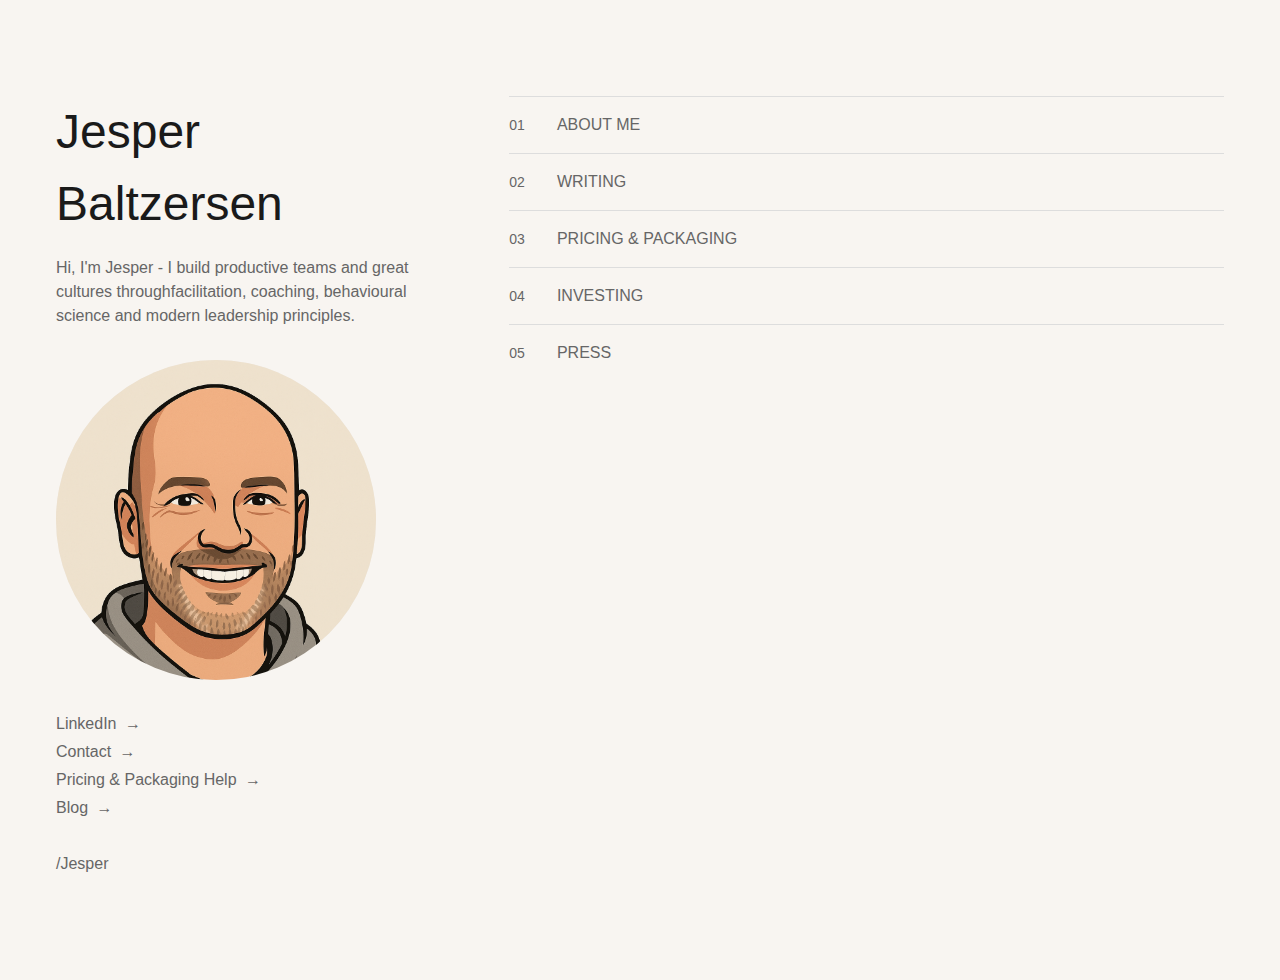
==== index.html @ c2912bc5 "first commit" ====
<!DOCTYPE html>
<html lang="en">
<head>
    <meta charset="UTF-8">
    <meta name="viewport" content="width=device-width, initial-scale=1.0">
    <title>Your Name - Startup Operator & Pricing Expert</title>
    <link rel="stylesheet" href="styles.css">
</head>
<body>
    <main class="main">
        <div class="container">
            <!-- Left column - Personal info -->
            <div class="left-column">
                <div>
                    <h1 class="name">Jesper Baltzersen</h1>
                    <p class="bio">
                        Hi, I'm Jesper - I build productive teams and great cultures throughfacilitation, coaching, 
                        behavioural science and modern leadership principles.
                    </p>
                </div>

                <div class="profile-image">
                    <div class="image-container">
                        <img src="me.png" alt="Profile" width="192" height="192">
                    </div>
                </div>

                <div class="links">
                    <a href="#" class="link">LinkedIn <span class="arrow">→</span></a>
                    <a href="#" class="link">Contact <span class="arrow">→</span></a>
                    <a href="#" class="link">Pricing & Packaging Help <span class="arrow">→</span></a>
                    <a href="#" class="link">Blog <span class="arrow">→</span></a>
                    <a href="#" class="link"> <span class="arrow"></span></a>
                    <div class="divider">/Jesper</div>
                </div>
            </div>

            <!-- Right column - Navigation sections -->
            <div class="right-column">
                <div class="sections">
                    <!-- About Me -->
                    <div class="section">
                        <div class="section-header" data-index="0">
                            <div class="section-id">01</div>
                            <div class="section-title">
                                <span>ABOUT ME</span>
                                <button class="close-btn">Close</button>
                            </div>
                        </div>
                        <div class="section-content">
                            <div class="content-wrapper">
                                <p>I help tech companies find their unique positioning and build pricing strategies that accelerate growth.
                                    With over a decade of experience in the startup ecosystem, I've worked with companies from pre-seed to
                                    Series C.</p>
                                <p>My approach combines data-driven analysis with strategic thinking to create pricing models that reflect true
                                    value and drive customer acquisition.</p>
                            </div>
                        </div>
                    </div>

                    <!-- Writing -->
                    <div class="section">
                        <div class="section-header" data-index="1">
                            <div class="section-id">02</div>
                            <div class="section-title">
                                <span>WRITING</span>
                                <button class="close-btn">Close</button>
                            </div>
                        </div>
                        <div class="section-content">
                            <div class="content-wrapper">
                                <h3>Hit pieces</h3>
                                <div class="links-group">
                                    <a href="#" class="link">How should you monetize your AI features with Lenny <span class="arrow">→</span></a>
                                    <a href="#" class="link">How AI apps make money with Kyle <span class="arrow">→</span></a>
                                    <a href="#" class="link">How Uber ensured global dominance <span class="arrow">→</span></a>
                                    <a href="#" class="link">How to write a Rockstar CV <span class="arrow">→</span></a>
                                </div>

                                <h3>Pricing & packaging</h3>
                                <div class="links-group">
                                    <a href="#" class="link">Pricing as the #1 competitive advantage <span class="arrow">→</span></a>
                                    <a href="#" class="link">Pricing 101 for pre-seed and Seed <span class="arrow">→</span></a>
                                    <a href="#" class="link">Packaging 101 for pre-seed and Seed <span class="arrow">→</span></a>
                                </div>

                                <a href="#" class="link">All pieces here <span class="arrow">→</span></a>
                            </div>
                        </div>
                    </div>

                    <!-- Pricing & Packaging -->
                    <div class="section">
                        <div class="section-header" data-index="2">
                            <div class="section-id">03</div>
                            <div class="section-title">
                                <span>PRICING & PACKAGING</span>
                                <button class="close-btn">Close</button>
                            </div>
                        </div>
                        <div class="section-content">
                            <div class="content-wrapper">
                                <p>I help tech startups develop pricing strategies that accelerate growth and maximize revenue. My services
                                    include:</p>
                                <ul>
                                    <li>Pricing strategy development</li>
                                    <li>Value metric identification</li>
                                    <li>Packaging optimization</li>
                                    <li>Competitive pricing analysis</li>
                                    <li>Price testing frameworks</li>
                                </ul>
                            </div>
                        </div>
                    </div>

                    <!-- Investing -->
                    <div class="section">
                        <div class="section-header" data-index="3">
                            <div class="section-id">04</div>
                            <div class="section-title">
                                <span>INVESTING</span>
                                <button class="close-btn">Close</button>
                            </div>
                        </div>
                        <div class="section-content">
                            <div class="content-wrapper">
                                <p>I invest in early-stage startups with a focus on B2B SaaS, AI applications, and developer tools. My
                                    investment thesis centers on companies with:</p>
                                <ul>
                                    <li>Strong founder-market fit</li>
                                    <li>Clear path to monetization</li>
                                    <li>Scalable business models</li>
                                    <li>Unique positioning in competitive markets</li>
                                </ul>
                            </div>
                        </div>
                    </div>

                    <!-- Press -->
                    <div class="section">
                        <div class="section-header" data-index="4">
                            <div class="section-id">05</div>
                            <div class="section-title">
                                <span>PRESS</span>
                                <button class="close-btn">Close</button>
                            </div>
                        </div>
                        <div class="section-content">
                            <div class="content-wrapper">
                                <h3>What other people say</h3>
                                <div class="links-group">
                                    <a href="#" class="link">Talent 100 <span class="arrow">→</span></a>
                                    <a href="#" class="link">Uber/Templify <span class="arrow">→</span></a>
                                    <a href="#" class="link">Graduateships <span class="arrow">→</span></a>
                                </div>
                            </div>
                        </div>
                    </div>
                </div>
            </div>
        </div>
    </main>
    <script src="script.js"></script>
</body>
</html>
---- styles.css ----
/* Base styles */
* {
    margin: 0;
    padding: 0;
    box-sizing: border-box;
}

body {
    font-family: -apple-system, BlinkMacSystemFont, "Segoe UI", Roboto, "Helvetica Neue", Arial, sans-serif;
    line-height: 1.5;
    color: #1a1a1a;
}

.main {
    min-height: 100vh;
    background-color: #f8f5f1;
}

.container {
    max-width: 1200px;
    margin: 0 auto;
    padding: 3rem 1rem;
    display: flex;
    flex-direction: column;
    gap: 3rem;
}

@media (min-width: 768px) {
    .container {
        flex-direction: row;
        gap: 6rem;
        padding: 6rem 1rem;
    }
}

/* Left column styles */
.left-column {
    width: 100%;
}

@media (min-width: 768px) {
    .left-column {
        width: 33.333%;
    }
}

.name {
    font-size: 2.5rem;
    font-weight: normal;
    margin-bottom: 1rem;
}

@media (min-width: 768px) {
    .name {
        font-size: 3rem;
    }
}

.bio {
    color: #666;
    margin-bottom: 1.5rem;
}

.profile-image {
    margin: 2rem 0;
    width: 16rem;
    height: 16rem;
    position: relative;
}

@media (min-width: 768px) {
    .profile-image {
        margin: 2rem 0;
        width: 20rem;
        height: 20rem;
    }
}

.image-container {
    border-radius: 50%;
    overflow: hidden;
    width: 100%;
    height: 100%;
    background-color: #f0ebe5;
}

.image-container img {
    width: 100%;
    height: 100%;
    object-fit: cover;
    object-position: center 0%;
    display: block;
    transform: scale(1.0);
    transform-origin: center center;
}

.links {
    margin-top: 2rem;
    clear: both;
}

.divider {
    color: #666;
    margin-bottom: 0.5rem;
}

.link {
    display: block;
    color: #666;
    text-decoration: none;
    margin-bottom: 0.25rem;
}

.link:hover {
    text-decoration: underline;
}

.arrow {
    display: inline-block;
    margin-left: 0.25rem;
}

/* Right column styles */
.right-column {
    width: 100%;
}

@media (min-width: 768px) {
    .right-column {
        width: 66.666%;
    }
}

.section {
    border-top: 1px solid #ddd;
}

.section-header {
    display: flex;
    justify-content: space-between;
    align-items: center;
    padding: 1rem 0;
    cursor: pointer;
}

.section-id {
    font-size: 0.875rem;
    color: #666;
}

.section-title {
    display: flex;
    justify-content: space-between;
    align-items: center;
    width: 100%;
    margin-left: 2rem;
    color: #666;
}

.close-btn {
    font-size: 0.75rem;
    color: #666;
    background: none;
    border: none;
    cursor: pointer;
    display: none;
}

.section.active .close-btn {
    display: block;
}

.section-content {
    max-height: 0;
    opacity: 0;
    overflow: hidden;
    transition: all 0.3s ease-in-out;
}

.section.active .section-content {
    max-height: 1000px;
    opacity: 1;
}

.content-wrapper {
    padding: 1rem 0;
}

.content-wrapper p {
    color: #666;
    margin-bottom: 1rem;
}

.content-wrapper h3 {
    font-weight: 500;
    margin-bottom: 0.5rem;
}

.links-group {
    margin-bottom: 1.5rem;
}

.links-group .link {
    margin-bottom: 0.5rem;
}

ul {
    list-style-type: disc;
    padding-left: 1.25rem;
    color: #666;
}

li {
    margin-bottom: 0.5rem;
}
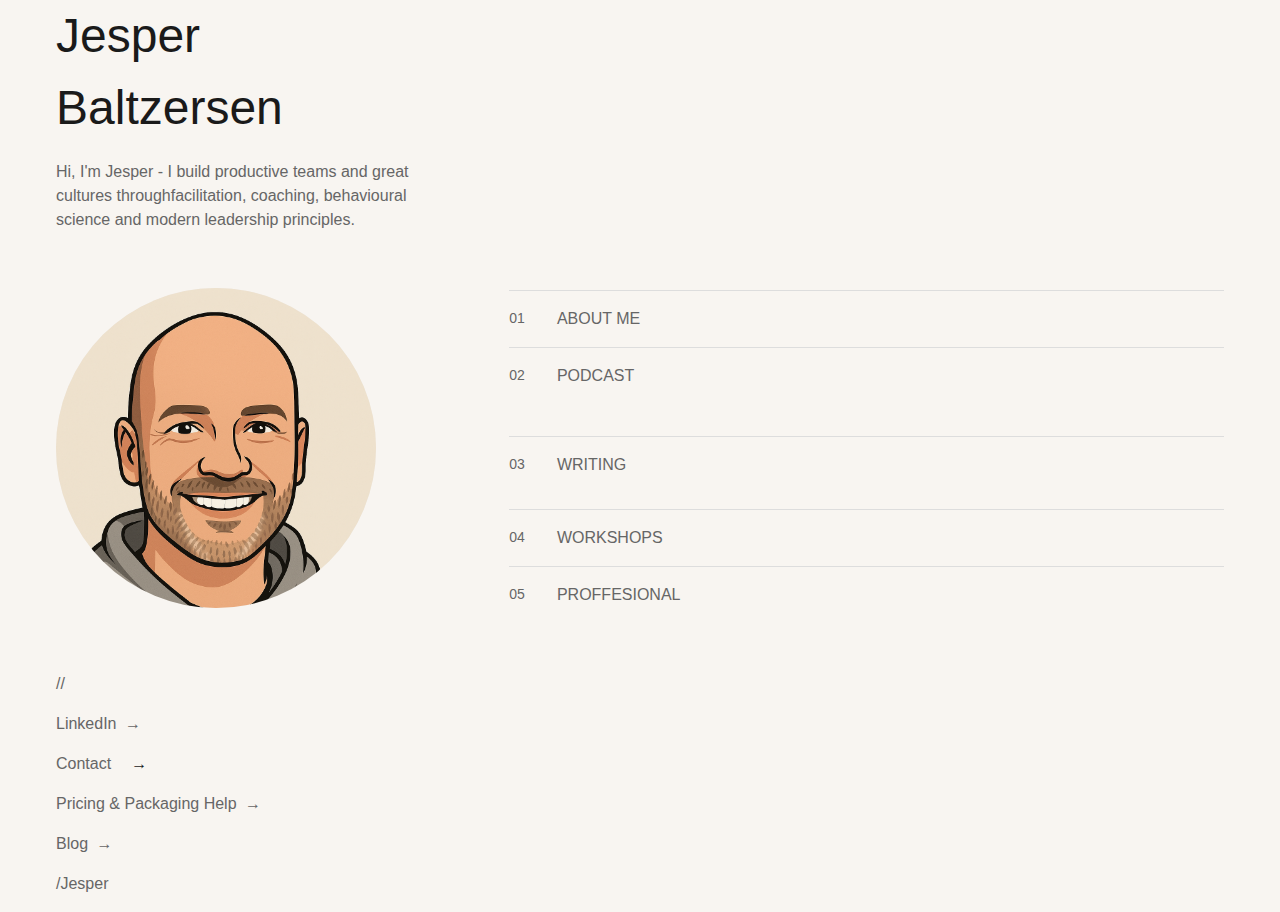
==== commit fd7eb264: "All sections except 05 works well. missing content" ====
--- a/index.html
+++ b/index.html
@@ -26,11 +26,19 @@
                 </div>
 
                 <div class="links">
-                    <a href="#" class="link">LinkedIn <span class="arrow">→</span></a>
-                    <a href="#" class="link">Contact <span class="arrow">→</span></a>
+                    <div class="divider">//</div>
+                    <a href="https://www.linkedin.com/in/jesperbaltzersen/" class="link">LinkedIn <span class="arrow">→</span></a>
+                    <div class="contact-line">
+                        <a href="#" class="link contact-link">Contact</a><span class="arrow">→</span></a>
+                        <span class="email-text">jesperbaltzersen@gmail.com</span>
+                        <button class="copy-button">
+                            <svg class="copy-icon" viewBox="0 0 24 24" width="14" height="14">
+                                <path fill="currentColor" d="M16 1H4c-1.1 0-2 .9-2 2v14h2V3h12V1zm3 4H8c-1.1 0-2 .9-2 2v14c0 1.1.9 2 2 2h11c1.1 0 2-.9 2-2V7c0-1.1-.9-2-2-2zm0 16H8V7h11v14z"/>
+                            </svg>
+                        </button>
+                    </div>
                     <a href="#" class="link">Pricing & Packaging Help <span class="arrow">→</span></a>
                     <a href="#" class="link">Blog <span class="arrow">→</span></a>
-                    <a href="#" class="link"> <span class="arrow"></span></a>
                     <div class="divider">/Jesper</div>
                 </div>
             </div>
@@ -49,11 +57,9 @@
                         </div>
                         <div class="section-content">
                             <div class="content-wrapper">
-                                <p>I help tech companies find their unique positioning and build pricing strategies that accelerate growth.
-                                    With over a decade of experience in the startup ecosystem, I've worked with companies from pre-seed to
-                                    Series C.</p>
-                                <p>My approach combines data-driven analysis with strategic thinking to create pricing models that reflect true
-                                    value and drive customer acquisition.</p>
+                                <p>I help established organizations build sustainable, high-performance teams and cultures.</p>
+                                <p>My backgound is in software development which gives me a deep understanding and empathy of what it's like to be on the receiving end of leadership decisions. This makes me a valueable partner for leaders who want to improve their teams and organizations.</p>
+                                <p>I empower leaders to make the right decisions for their teams and organizations through data and insights and I help teams implement the changes through facilitation, coaching, behavioural science and a deep understanding of people, agile and processes management tools like Scrum, Kanban, SAFe etc.</p>
                             </div>
                         </div>
                     </div>
@@ -63,28 +69,18 @@
                         <div class="section-header" data-index="1">
                             <div class="section-id">02</div>
                             <div class="section-title">
-                                <span>WRITING</span>
+                                <span>PODCAST</span>
                                 <button class="close-btn">Close</button>
                             </div>
                         </div>
                         <div class="section-content">
-                            <div class="content-wrapper">
-                                <h3>Hit pieces</h3>
+                                <h3>TOM SNAK</h3>
                                 <div class="links-group">
-                                    <a href="#" class="link">How should you monetize your AI features with Lenny <span class="arrow">→</span></a>
-                                    <a href="#" class="link">How AI apps make money with Kyle <span class="arrow">→</span></a>
-                                    <a href="#" class="link">How Uber ensured global dominance <span class="arrow">→</span></a>
-                                    <a href="#" class="link">How to write a Rockstar CV <span class="arrow">→</span></a>
+                                    <a href="https://open.spotify.com/show/3PLVLQhFAMd1h7E86e6w7t?si=047b28c80ffa4cba" class="link">Tom Snak #3 - fremtidens leder</a>
+                                    <a href="https://open.spotify.com/show/3PLVLQhFAMd1h7E86e6w7t?si=047b28c80ffa4cba" class="link">Tom Snak #2 - empatisk ledelse</a>
+                                    <a href="https://open.spotify.com/show/3PLVLQhFAMd1h7E86e6w7t?si=047b28c80ffa4cba" class="link">Tom Snak #1 - en start</a>
+                                    <a href="https://open.spotify.com/show/3PLVLQhFAMd1h7E86e6w7t?si=047b28c80ffa4cba" class="link">All episodes here 
                                 </div>
-
-                                <h3>Pricing & packaging</h3>
-                                <div class="links-group">
-                                    <a href="#" class="link">Pricing as the #1 competitive advantage <span class="arrow">→</span></a>
-                                    <a href="#" class="link">Pricing 101 for pre-seed and Seed <span class="arrow">→</span></a>
-                                    <a href="#" class="link">Packaging 101 for pre-seed and Seed <span class="arrow">→</span></a>
-                                </div>
-
-                                <a href="#" class="link">All pieces here <span class="arrow">→</span></a>
                             </div>
                         </div>
                     </div>
@@ -94,44 +90,31 @@
                         <div class="section-header" data-index="2">
                             <div class="section-id">03</div>
                             <div class="section-title">
-                                <span>PRICING & PACKAGING</span>
+                                <span>WRITING</span>
                                 <button class="close-btn">Close</button>
                             </div>
                         </div>
                         <div class="section-content">
                             <div class="content-wrapper">
-                                <p>I help tech startups develop pricing strategies that accelerate growth and maximize revenue. My services
-                                    include:</p>
-                                <ul>
-                                    <li>Pricing strategy development</li>
-                                    <li>Value metric identification</li>
-                                    <li>Packaging optimization</li>
-                                    <li>Competitive pricing analysis</li>
-                                    <li>Price testing frameworks</li>
-                                </ul>
+                                <a href="https://docs.google.com/document/d/1GHe-4bKthFY5CCv9djPqDii8N4XXzJFL/edit?usp=sharing&ouid=112431288758450222448&rtpof=true&sd=true" class="link">CV<span class="arrow">→</span></a>
                             </div>
                         </div>
                     </div>
 
-                    <!-- Investing -->
                     <div class="section">
-                        <div class="section-header" data-index="3">
+                        <div class="section-header" data-index="4">
                             <div class="section-id">04</div>
                             <div class="section-title">
-                                <span>INVESTING</span>
+                                <span>WORKSHOPS</span>
                                 <button class="close-btn">Close</button>
                             </div>
                         </div>
                         <div class="section-content">
                             <div class="content-wrapper">
-                                <p>I invest in early-stage startups with a focus on B2B SaaS, AI applications, and developer tools. My
-                                    investment thesis centers on companies with:</p>
-                                <ul>
-                                    <li>Strong founder-market fit</li>
-                                    <li>Clear path to monetization</li>
-                                    <li>Scalable business models</li>
-                                    <li>Unique positioning in competitive markets</li>
-                                </ul>
+                            
+                                <div class="links-group">
+                                    <a href="https://docs.google.com/document/d/1GHe-4bKthFY5CCv9djPqDii8N4XXzJFL/edit?usp=sharing&ouid=112431288758450222448&rtpof=true&sd=true" class="link">CV<span class="arrow">→</span></a>
+                                </div>
                             </div>
                         </div>
                     </div>
@@ -141,17 +124,15 @@
                         <div class="section-header" data-index="4">
                             <div class="section-id">05</div>
                             <div class="section-title">
-                                <span>PRESS</span>
+                                <span>PROFFESIONAL</span>
                                 <button class="close-btn">Close</button>
                             </div>
                         </div>
                         <div class="section-content">
                             <div class="content-wrapper">
-                                <h3>What other people say</h3>
+                    
                                 <div class="links-group">
-                                    <a href="#" class="link">Talent 100 <span class="arrow">→</span></a>
-                                    <a href="#" class="link">Uber/Templify <span class="arrow">→</span></a>
-                                    <a href="#" class="link">Graduateships <span class="arrow">→</span></a>
+                                    <a href="https://docs.google.com/document/d/1GHe-4bKthFY5CCv9djPqDii8N4XXzJFL/edit?usp=sharing&ouid=112431288758450222448&rtpof=true&sd=true" class="link">CV<span class="arrow">→</span></a>
                                 </div>
                             </div>
                         </div>
--- a/styles.css
+++ b/styles.css
@@ -14,6 +14,8 @@
 .main {
     min-height: 100vh;
     background-color: #f8f5f1;
+    display: flex;
+    align-items: center;
 }
 
 .container {
@@ -23,19 +25,25 @@
     display: flex;
     flex-direction: column;
     gap: 3rem;
+    width: 100%;
 }
 
 @media (min-width: 768px) {
     .container {
         flex-direction: row;
         gap: 6rem;
-        padding: 6rem 1rem;
+        padding: 0 1rem;
+        min-height: 80vh;
+        align-items: center;
     }
 }
 
 /* Left column styles */
 .left-column {
     width: 100%;
+    display: flex;
+    flex-direction: column;
+    justify-content: center;
 }
 
 @media (min-width: 768px) {
@@ -101,14 +109,14 @@
 
 .divider {
     color: #666;
-    margin-bottom: 0.5rem;
+    margin-bottom: 1rem;
 }
 
 .link {
     display: block;
     color: #666;
     text-decoration: none;
-    margin-bottom: 0.25rem;
+    margin-bottom: 1rem;
 }
 
 .link:hover {
@@ -123,6 +131,9 @@
 /* Right column styles */
 .right-column {
     width: 100%;
+    display: flex;
+    flex-direction: column;
+    justify-content: center;
 }
 
 @media (min-width: 768px) {
@@ -212,4 +223,81 @@
 
 li {
     margin-bottom: 0.5rem;
+}
+
+.contact-wrapper {
+    margin-bottom: 1rem;
+    display: block;
+}
+
+.contact-link {
+    position: relative;
+    transition: all 0.3s ease;
+}
+
+.email-reveal {
+    position: absolute;
+    left: 0;
+    top: 0;
+    opacity: 0;
+    display: flex;
+    align-items: center;
+    gap: 0.5rem;
+    color: #666;
+    transition: all 0.3s ease;
+    pointer-events: none;
+}
+
+.copy-icon {
+    cursor: pointer;
+    pointer-events: auto;
+}
+
+.copy-icon:hover {
+    opacity: 0.7;
+}
+
+.contact-link:hover .email-reveal {
+    opacity: 1;
+}
+
+.contact-link:hover > :not(.email-reveal) {
+    opacity: 0;
+}
+
+.contact-line {
+    display: flex;
+    align-items: center;
+    gap: 1rem;
+    margin-bottom: 1rem;
+}
+
+.contact-line .link {
+    margin-bottom: 0;
+}
+
+.email-text {
+    color: #666;
+    display: none;
+}
+
+.email-text.visible {
+    display: inline;
+}
+
+.copy-button {
+    background: none;
+    border: none;
+    padding: 0;
+    cursor: pointer;
+    color: #666;
+    display: none;
+}
+
+.copy-button.visible {
+    display: block;
+}
+
+.copy-button:hover {
+    opacity: 0.7;
 } 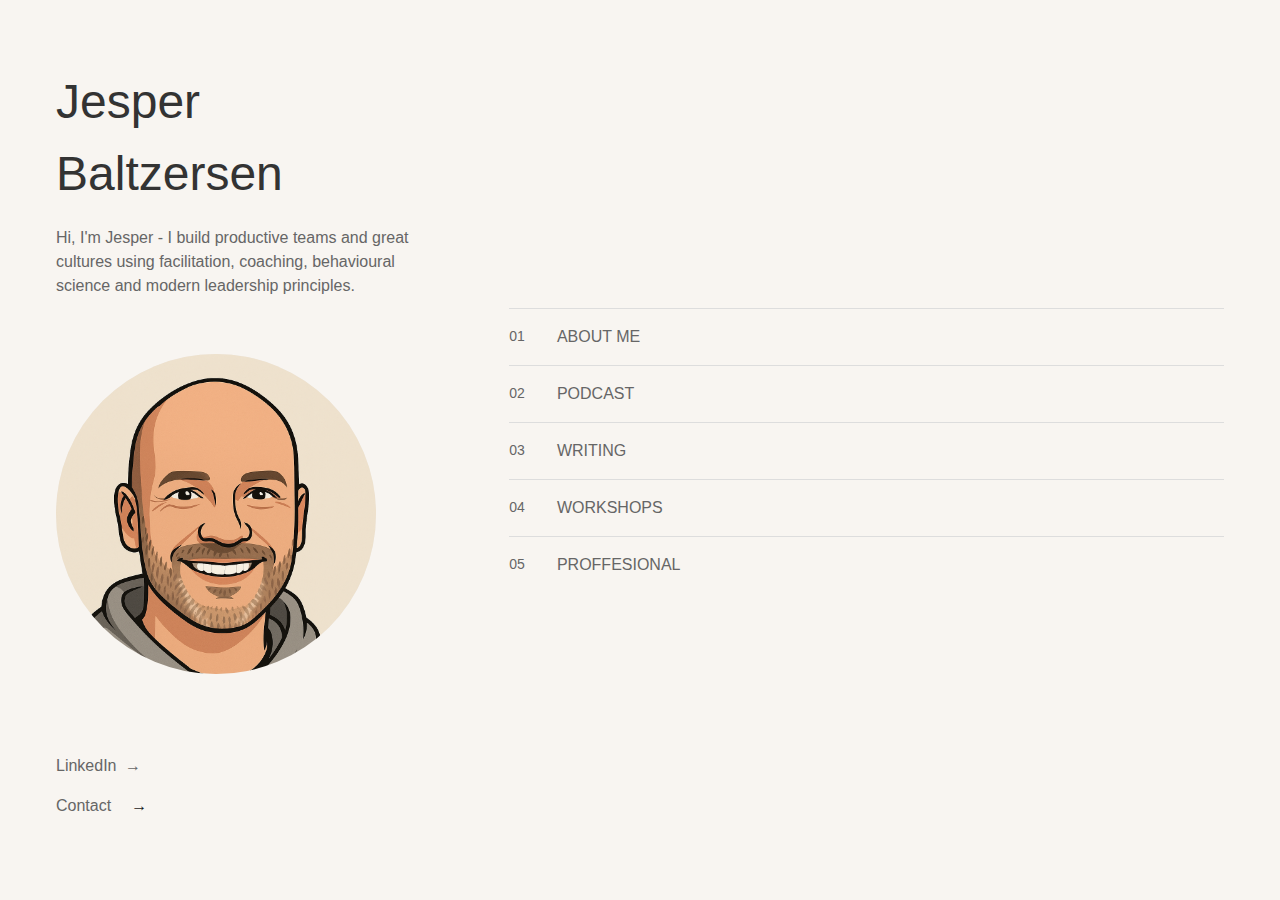
==== commit 54e27455: "looks nice" ====
--- a/index.html
+++ b/index.html
@@ -14,19 +14,19 @@
                 <div>
                     <h1 class="name">Jesper Baltzersen</h1>
                     <p class="bio">
-                        Hi, I'm Jesper - I build productive teams and great cultures throughfacilitation, coaching, 
+                        Hi, I'm Jesper - I build productive teams and great cultures using facilitation, coaching, 
                         behavioural science and modern leadership principles.
                     </p>
                 </div>
 
-                <div class="profile-image">
+                <div class="profile-image">     
                     <div class="image-container">
                         <img src="me.png" alt="Profile" width="192" height="192">
                     </div>
                 </div>
 
                 <div class="links">
-                    <div class="divider">//</div>
+                    <div class="divider"></div>
                     <a href="https://www.linkedin.com/in/jesperbaltzersen/" class="link">LinkedIn <span class="arrow">→</span></a>
                     <div class="contact-line">
                         <a href="#" class="link contact-link">Contact</a><span class="arrow">→</span></a>
@@ -37,9 +37,6 @@
                             </svg>
                         </button>
                     </div>
-                    <a href="#" class="link">Pricing & Packaging Help <span class="arrow">→</span></a>
-                    <a href="#" class="link">Blog <span class="arrow">→</span></a>
-                    <div class="divider">/Jesper</div>
                 </div>
             </div>
 
@@ -76,10 +73,10 @@
                         <div class="section-content">
                                 <h3>TOM SNAK</h3>
                                 <div class="links-group">
-                                    <a href="https://open.spotify.com/show/3PLVLQhFAMd1h7E86e6w7t?si=047b28c80ffa4cba" class="link">Tom Snak #3 - fremtidens leder</a>
-                                    <a href="https://open.spotify.com/show/3PLVLQhFAMd1h7E86e6w7t?si=047b28c80ffa4cba" class="link">Tom Snak #2 - empatisk ledelse</a>
-                                    <a href="https://open.spotify.com/show/3PLVLQhFAMd1h7E86e6w7t?si=047b28c80ffa4cba" class="link">Tom Snak #1 - en start</a>
-                                    <a href="https://open.spotify.com/show/3PLVLQhFAMd1h7E86e6w7t?si=047b28c80ffa4cba" class="link">All episodes here 
+                                    <a href="https://open.spotify.com/show/3PLVLQhFAMd1h7E86e6w7t?si=047b28c80ffa4cba" class="link">Tom Snak #3 - fremtidens leder<span class="arrow">→</span></a>
+                                    <a href="https://open.spotify.com/show/3PLVLQhFAMd1h7E86e6w7t?si=047b28c80ffa4cba" class="link">Tom Snak #2 - empatisk ledelse<span class="arrow">→</span></a>
+                                    <a href="https://open.spotify.com/show/3PLVLQhFAMd1h7E86e6w7t?si=047b28c80ffa4cba" class="link">Tom Snak #1 - en start<span class="arrow">→</span></a>
+                                    <a href="https://open.spotify.com/show/3PLVLQhFAMd1h7E86e6w7t?si=047b28c80ffa4cba" class="link">All episodes here<span class="arrow">→</span></a>
                                 </div>
                             </div>
                         </div>
--- a/styles.css
+++ b/styles.css
@@ -56,6 +56,7 @@
     font-size: 2.5rem;
     font-weight: normal;
     margin-bottom: 1rem;
+    color: #333;
 }
 
 @media (min-width: 768px) {
@@ -203,8 +204,16 @@
 }
 
 .content-wrapper h3 {
-    font-weight: 500;
-    margin-bottom: 0.5rem;
+    font-size: 2.5rem;
+    font-weight: normal;
+    margin-bottom: 1rem;
+    color: #333;
+}
+
+@media (min-width: 768px) {
+    .content-wrapper h3 {
+        font-size: 3rem;
+    }
 }
 
 .links-group {
@@ -213,6 +222,7 @@
 
 .links-group .link {
     margin-bottom: 0.5rem;
+    color: #666;
 }
 
 ul {
